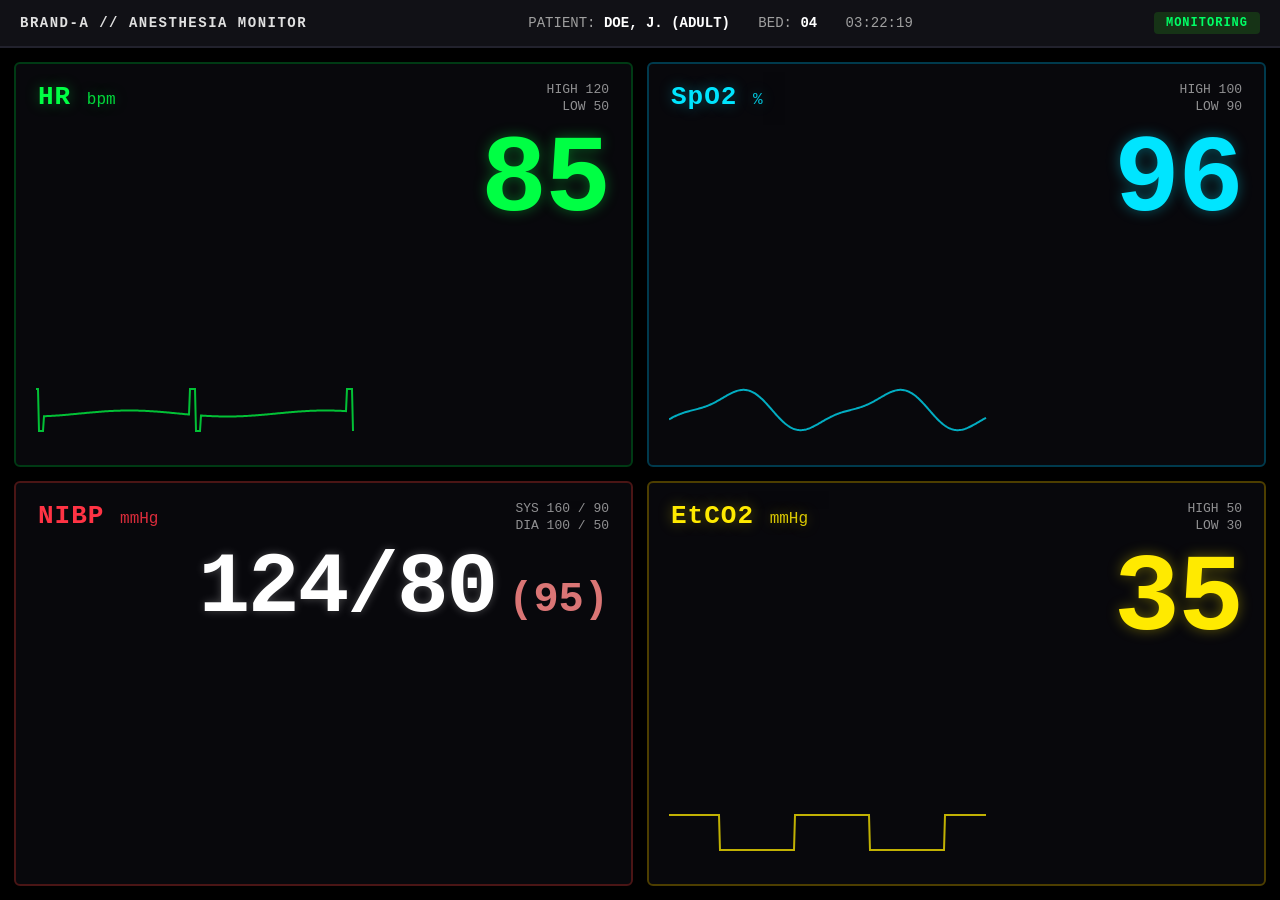
==== simulator/brand-a/index.html @ f71a0337 "Add anaesthesia monitor simulators (brand A and brand B)" ====
<!DOCTYPE html>
<html lang="en">
<head>
  <meta charset="UTF-8">
  <meta name="viewport" content="width=device-width, initial-scale=1.0">
  <title>Brand A - Patient Monitor Simulator</title>
  <style>
    /* ==========================================================================
       STYLE DEFINITIONS - BRAND A (Philips / GE Style Medical Monitor)
       ========================================================================== */
    * {
      box-sizing: border-box;
      margin: 0;
      padding: 0;
      user-select: none;
    }

    body {
      background-color: #000000;
      color: #ffffff;
      font-family: 'Consolas', 'Courier New', 'Lucida Console', monospace;
      width: 100vw;
      height: 100vh;
      overflow: hidden;
      display: flex;
      flex-direction: column;
    }

    /* Top Monitor Header Bar */
    .header-bar {
      height: 48px;
      background: #111116;
      border-bottom: 2px solid #22222d;
      display: flex;
      align-items: center;
      justify-content: space-between;
      padding: 0 20px;
      font-size: 14px;
      color: #a0a0a0;
    }

    .brand-title {
      font-weight: bold;
      color: #e0e0e0;
      letter-spacing: 1.5px;
    }

    .patient-info span {
      margin-right: 20px;
    }

    .patient-info strong {
      color: #ffffff;
    }

    .status-badge {
      padding: 4px 12px;
      border-radius: 4px;
      background: #163316;
      color: #00ff66;
      font-weight: bold;
      font-size: 12px;
      letter-spacing: 1px;
      transition: background 0.3s, color 0.3s;
    }

    .status-badge.alert {
      background: #551111;
      color: #ff3333;
      animation: flash-badge 0.8s infinite alternate;
    }

    @keyframes flash-badge {
      from { opacity: 1; }
      to { opacity: 0.4; }
    }

    /* 2x2 Main Grid Layout for Readouts */
    .monitor-grid {
      flex: 1;
      display: grid;
      grid-template-columns: 1fr 1fr;
      grid-template-rows: 1fr 1fr;
      gap: 14px;
      padding: 14px;
    }

    /* Parameter Card Panels */
    .readout-card {
      background: #08080c;
      border: 2px solid #1a1a26;
      border-radius: 6px;
      padding: 18px 22px;
      display: flex;
      flex-direction: column;
      justify-content: space-between;
      position: relative;
      overflow: hidden;
    }

    .readout-header {
      display: flex;
      justify-content: space-between;
      align-items: flex-start;
      z-index: 2;
    }

    .param-label {
      font-size: 26px;
      font-weight: bold;
      letter-spacing: 1px;
    }

    .param-unit {
      font-size: 16px;
      font-weight: normal;
      margin-left: 6px;
      opacity: 0.85;
    }

    .param-limits {
      font-size: 13px;
      opacity: 0.55;
      text-align: right;
      line-height: 1.3;
    }

    .value-container {
      display: flex;
      align-items: baseline;
      justify-content: flex-end;
      flex: 1;
      margin-top: 10px;
      z-index: 2;
    }

    .main-value {
      font-size: 110px;
      font-weight: bold;
      line-height: 1;
      letter-spacing: -2px;
      transition: color 0.3s;
    }

    .sub-value {
      font-size: 42px;
      font-weight: bold;
      margin-left: 12px;
      opacity: 0.85;
    }

    /* Canvas Background for Animated Waveforms */
    .waveform-canvas {
      position: absolute;
      left: 20px;
      bottom: 20px;
      width: calc(55% - 20px);
      height: 70px;
      opacity: 0.75;
      pointer-events: none;
      z-index: 1;
    }

    /* --------------------------------------------------------------------------
       PARAMETER COLOR SCHEMES
       -------------------------------------------------------------------------- */
    /* 1. Heart Rate (HR) - Green */
    .card-hr {
      border-color: #003a14;
    }
    .card-hr .param-label, .card-hr .main-value, .card-hr .param-unit {
      color: #00ff44;
      text-shadow: 0 0 14px rgba(0, 255, 68, 0.35);
    }

    /* 2. SpO2 - Cyan / Light Blue */
    .card-spo2 {
      border-color: #003a4d;
    }
    .card-spo2 .param-label, .card-spo2 .main-value, .card-spo2 .param-unit {
      color: #00e5ff;
      text-shadow: 0 0 14px rgba(0, 229, 255, 0.35);
    }

    /* 3. NIBP (Blood Pressure) - Red Label & White Numerics */
    .card-nibp {
      border-color: #4a1515;
    }
    .card-nibp .param-label, .card-nibp .param-unit {
      color: #ff3344;
    }
    .card-nibp .main-value {
      color: #ffffff;
      font-size: 86px;
      text-shadow: 0 0 10px rgba(255, 255, 255, 0.25);
    }
    .card-nibp .sub-value {
      color: #ff8888;
    }

    /* 4. EtCO2 - Yellow */
    .card-etco2 {
      border-color: #4d3e00;
    }
    .card-etco2 .param-label, .card-etco2 .main-value, .card-etco2 .param-unit {
      color: #ffea00;
      text-shadow: 0 0 14px rgba(255, 234, 0, 0.35);
    }

    /* Alarm State Flashing Animation for Abnormal Cycles */
    .alarm-active {
      animation: border-alarm 1s infinite alternate;
    }
    @keyframes border-alarm {
      from { border-color: #ff0000; box-shadow: inset 0 0 25px rgba(255, 0, 0, 0.45); }
      to { border-color: #550000; box-shadow: inset 0 0 5px rgba(255, 0, 0, 0.15); }
    }
  </style>
</head>
<body>

  <!-- Header / Status Bar -->
  <header class="header-bar">
    <div class="brand-title">BRAND-A // ANESTHESIA MONITOR</div>
    <div class="patient-info">
      <span>PATIENT: <strong>DOE, J. (ADULT)</strong></span>
      <span>BED: <strong>04</strong></span>
      <span id="clock-display">00:00:00</span>
    </div>
    <div id="status-badge" class="status-badge">MONITORING</div>
  </header>

  <!-- 2x2 Monitor Grid -->
  <main class="monitor-grid">

    <!-- 1. Heart Rate (HR) -->
    <section class="readout-card card-hr" id="card-hr">
      <div class="readout-header">
        <div>
          <span class="param-label">HR</span>
          <span class="param-unit">bpm</span>
        </div>
        <div class="param-limits">
          HIGH 120<br>LOW 50
        </div>
      </div>
      <canvas id="canvas-hr" class="waveform-canvas"></canvas>
      <div class="value-container">
        <span id="val-hr" class="main-value">72</span>
      </div>
    </section>

    <!-- 2. SpO2 (Oxygen Saturation) -->
    <section class="readout-card card-spo2" id="card-spo2">
      <div class="readout-header">
        <div>
          <span class="param-label">SpO2</span>
          <span class="param-unit">%</span>
        </div>
        <div class="param-limits">
          HIGH 100<br>LOW 90
        </div>
      </div>
      <canvas id="canvas-spo2" class="waveform-canvas"></canvas>
      <div class="value-container">
        <span id="val-spo2" class="main-value">98</span>
      </div>
    </section>

    <!-- 3. Blood Pressure (NIBP) -->
    <section class="readout-card card-nibp" id="card-nibp">
      <div class="readout-header">
        <div>
          <span class="param-label">NIBP</span>
          <span class="param-unit">mmHg</span>
        </div>
        <div class="param-limits">
          SYS 160 / 90<br>DIA 100 / 50
        </div>
      </div>
      <div class="value-container">
        <span id="val-nibp" class="main-value">120/80</span>
        <span id="val-map" class="sub-value">(93)</span>
      </div>
    </section>

    <!-- 4. EtCO2 -->
    <section class="readout-card card-etco2" id="card-etco2">
      <div class="readout-header">
        <div>
          <span class="param-label">EtCO2</span>
          <span class="param-unit">mmHg</span>
        </div>
        <div class="param-limits">
          HIGH 50<br>LOW 30
        </div>
      </div>
      <canvas id="canvas-etco2" class="waveform-canvas"></canvas>
      <div class="value-container">
        <span id="val-etco2" class="main-value">38</span>
      </div>
    </section>

  </main>

  <!-- Simulation Control Script -->
  <script>
    /* ==========================================================================
       SIMULATION CONFIGURATION & RANGES
       Adjust these parameters to customize realistic monitor behaviour.
       ========================================================================== */
    const CONFIG = {
      // Normal physiological ranges for simulation
      hr: { min: 65, max: 85 },        // Heart Rate (bpm)
      spo2: { min: 96, max: 99 },      // Oxygen Saturation (%)
      sys: { min: 110, max: 130 },     // Systolic Blood Pressure (mmHg)
      dia: { min: 70, max: 85 },       // Diastolic Blood Pressure (mmHg)
      etco2: { min: 35, max: 42 },     // End-Tidal CO2 (mmHg)

      // Timing & anomaly settings
      updateIntervalMs: 3000,          // Refresh rate: every 3 seconds
      anomalyIntervalCycles: 10,      // Every ~10 cycles (approx 30 seconds), trigger anomaly
      abnormalSpo2Value: 88,          // Brief abnormal SpO2 dip reading
    };

    // Tracking current simulation cycle
    let cycleCount = 0;

    // DOM Reference Handles
    const elHr = document.getElementById('val-hr');
    const elSpo2 = document.getElementById('val-spo2');
    const elNibp = document.getElementById('val-nibp');
    const elMap = document.getElementById('val-map');
    const elEtco2 = document.getElementById('val-etco2');
    const elCardSpo2 = document.getElementById('card-spo2');
    const elStatusBadge = document.getElementById('status-badge');
    const elClock = document.getElementById('clock-display');

    /**
     * Helper: Generate a random integer in inclusive range [min, max]
     */
    function getRandomInt(min, max) {
      return Math.floor(Math.random() * (max - min + 1)) + min;
    }

    /**
     * Main Simulation Loop - Called every 3 seconds
     */
    function updateMonitorReadings() {
      cycleCount++;

      // Trigger an anomaly reading every N cycles (~30s)
      const isAnomalyCycle = (cycleCount % CONFIG.anomalyIntervalCycles === 0);

      // 1. HR (Heart Rate) - Green
      const currentHr = getRandomInt(CONFIG.hr.min, CONFIG.hr.max);
      elHr.textContent = currentHr;

      // 2. SpO2 (Oxygen Saturation) - Cyan
      let currentSpo2;
      if (isAnomalyCycle) {
        // Inject abnormal reading (dip to 88%)
        currentSpo2 = CONFIG.abnormalSpo2Value;
        elCardSpo2.classList.add('alarm-active');
        elStatusBadge.textContent = 'ALARM: SPO2 LOW';
        elStatusBadge.classList.add('alert');
      } else {
        currentSpo2 = getRandomInt(CONFIG.spo2.min, CONFIG.spo2.max);
        elCardSpo2.classList.remove('alarm-active');
        elStatusBadge.textContent = 'MONITORING';
        elStatusBadge.classList.remove('alert');
      }
      elSpo2.textContent = currentSpo2;

      // 3. NIBP (Blood Pressure) - Red/White
      const currentSys = getRandomInt(CONFIG.sys.min, CONFIG.sys.max);
      const currentDia = getRandomInt(CONFIG.dia.min, CONFIG.dia.max);
      const currentMap = Math.round(currentDia + (currentSys - currentDia) / 3);

      elNibp.textContent = `${currentSys}/${currentDia}`;
      elMap.textContent = `(${currentMap})`;

      // 4. EtCO2 - Yellow
      const currentEtco2 = getRandomInt(CONFIG.etco2.min, CONFIG.etco2.max);
      elEtco2.textContent = currentEtco2;
    }

    /**
     * Real-time Clock Handler
     */
    function updateClock() {
      const now = new Date();
      elClock.textContent = now.toTimeString().split(' ')[0];
    }
    setInterval(updateClock, 1000);
    updateClock();

    /**
     * Canvas Real-time Waveform Rendering (Aesthetic Visual Enhancement)
     */
    function initWaveforms() {
      const setupWaveformCanvas = (id, color, waveFn) => {
        const canvas = document.getElementById(id);
        if (!canvas) return;
        const ctx = canvas.getContext('2d');
        let phase = 0;

        setInterval(() => {
          canvas.width = canvas.clientWidth;
          canvas.height = canvas.clientHeight;
          const w = canvas.width;
          const h = canvas.height;
          
          ctx.clearRect(0, 0, w, h);
          ctx.strokeStyle = color;
          ctx.lineWidth = 2;
          ctx.beginPath();

          phase += 0.08;
          for (let x = 0; x < w; x++) {
            const t = (x * 0.04) + phase;
            const y = waveFn(t, h);
            if (x === 0) ctx.moveTo(x, y);
            else ctx.lineTo(x, y);
          }
          ctx.stroke();
        }, 40);
      };

      // ECG Waveform (HR)
      setupWaveformCanvas('canvas-hr', '#00ff44', (t, h) => {
        const mod = t % (Math.PI * 2);
        if (mod > 2.0 && mod < 2.25) return h * 0.2;  // R Peak
        if (mod >= 2.25 && mod < 2.45) return h * 0.8; // S Dip
        return h * 0.55 + Math.sin(t * 0.8) * 3;
      });

      // Pleth Waveform (SpO2)
      setupWaveformCanvas('canvas-spo2', '#00e5ff', (t, h) => {
        return h * 0.5 + Math.sin(t) * (h * 0.25) + Math.sin(t * 2) * (h * 0.08);
      });

      // Capnogram Waveform (EtCO2)
      setupWaveformCanvas('canvas-etco2', '#ffea00', (t, h) => {
        const mod = t % 6;
        if (mod > 1.2 && mod < 4.2) return h * 0.3; // Expiratory plateau
        return h * 0.8; // Baseline
      });
    }

    // Initialize visual waveforms
    initWaveforms();

    // Start simulation immediately on page load
    updateMonitorReadings();
    setInterval(updateMonitorReadings, CONFIG.updateIntervalMs);
  </script>
</body>
</html>
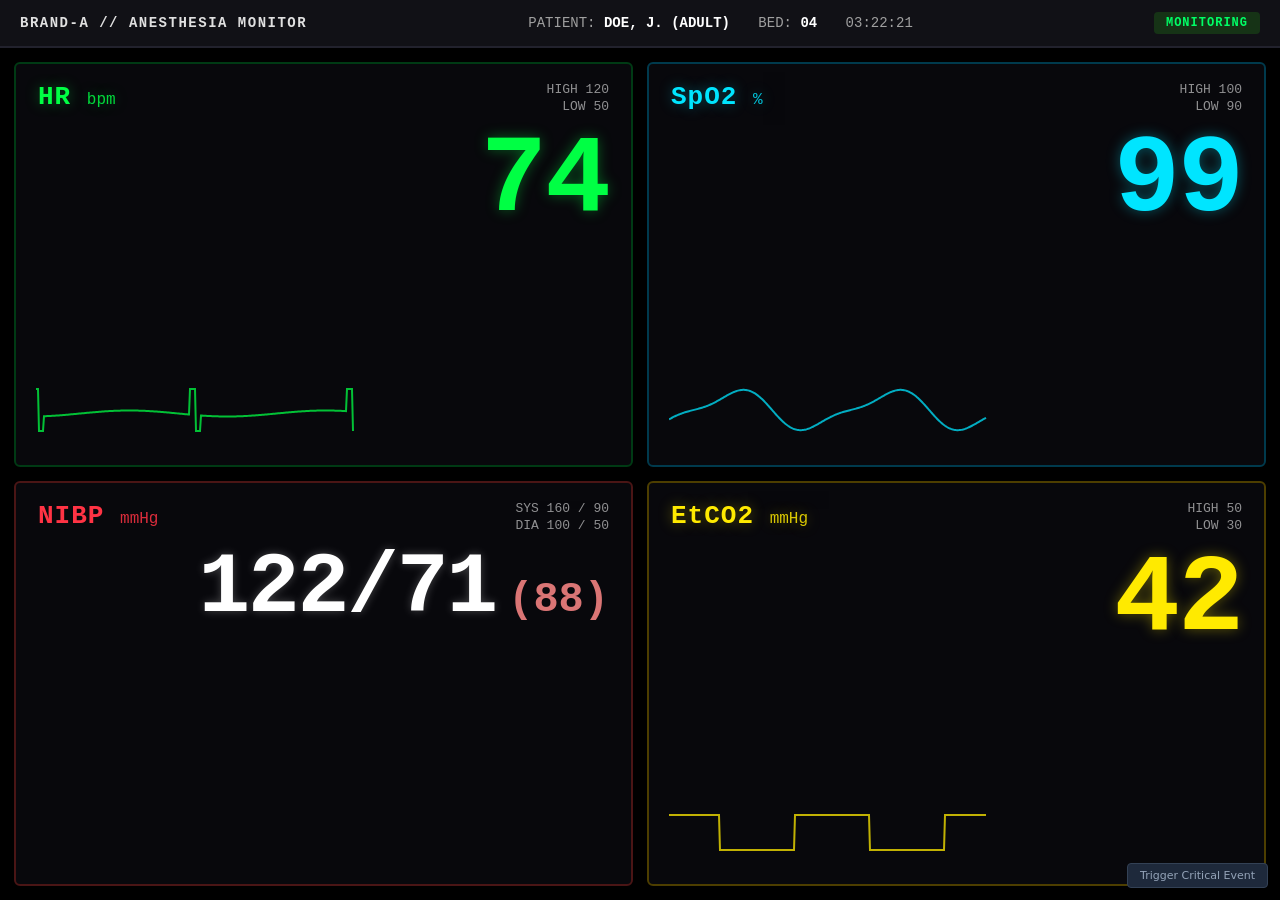
==== commit e57f2253: "final prototype" ====
--- a/simulator/brand-a/index.html
+++ b/simulator/brand-a/index.html
@@ -215,6 +215,35 @@
       from { border-color: #ff0000; box-shadow: inset 0 0 25px rgba(255, 0, 0, 0.45); }
       to { border-color: #550000; box-shadow: inset 0 0 5px rgba(255, 0, 0, 0.15); }
     }
+
+    /* Subtle Trigger Button for Critical Event (non-medical UI) */
+    .subtle-event-btn {
+      position: fixed;
+      right: 12px;
+      bottom: 12px;
+      z-index: 10;
+      background: #1e293b;
+      color: #94a3b8;
+      border: 1px solid #334155;
+      border-radius: 4px;
+      padding: 5px 12px;
+      font-size: 11px;
+      font-family: system-ui, -apple-system, sans-serif;
+      cursor: pointer;
+      transition: all 0.2s ease;
+      margin-left: 0;
+    }
+    .subtle-event-btn:hover:not(:disabled) {
+      background: #334155;
+      color: #f8fafc;
+      border-color: #475569;
+    }
+    .subtle-event-btn:disabled {
+      opacity: 0.6;
+      cursor: not-allowed;
+      background: #0f172a;
+      color: #64748b;
+    }
   </style>
 </head>
 <body>
@@ -227,7 +256,9 @@
       <span>BED: <strong>04</strong></span>
       <span id="clock-display">00:00:00</span>
     </div>
-    <div id="status-badge" class="status-badge">MONITORING</div>
+    <div style="display: flex; align-items: center;">
+      <div id="status-badge" class="status-badge">MONITORING</div>
+    </div>
   </header>
 
   <!-- 2x2 Monitor Grid -->
@@ -302,6 +333,9 @@
     </section>
 
   </main>
+
+  <!-- Simulator control: intentionally outside the monitor interface. -->
+  <button id="btn-trigger-event" class="subtle-event-btn" title="Trigger 45-Second Desaturation Event Sequence">Trigger Critical Event</button>
 
   <!-- Simulation Control Script -->
   <script>
@@ -335,6 +369,34 @@
     const elCardSpo2 = document.getElementById('card-spo2');
     const elStatusBadge = document.getElementById('status-badge');
     const elClock = document.getElementById('clock-display');
+    const btnTriggerEvent = document.getElementById('btn-trigger-event');
+
+    // Critical Event State
+    let isCriticalEventActive = false;
+    let criticalEventStartTime = null;
+    let eventStartSpo2 = 98;
+    let eventStartHr = 72;
+
+    function triggerCriticalEvent() {
+      if (isCriticalEventActive) return;
+      isCriticalEventActive = true;
+      criticalEventStartTime = Date.now();
+
+      // Store current baseline readings
+      eventStartHr = parseInt(elHr.textContent) || 72;
+      eventStartSpo2 = parseInt(elSpo2.textContent) || 98;
+
+      if (btnTriggerEvent) {
+        btnTriggerEvent.disabled = true;
+        btnTriggerEvent.textContent = 'Event in progress...';
+      }
+
+      updateMonitorReadings();
+    }
+
+    if (btnTriggerEvent) {
+      btnTriggerEvent.addEventListener('click', triggerCriticalEvent);
+    }
 
     /**
      * Helper: Generate a random integer in inclusive range [min, max]
@@ -349,28 +411,72 @@
     function updateMonitorReadings() {
       cycleCount++;
 
-      // Trigger an anomaly reading every N cycles (~30s)
-      const isAnomalyCycle = (cycleCount % CONFIG.anomalyIntervalCycles === 0);
-
-      // 1. HR (Heart Rate) - Green
-      const currentHr = getRandomInt(CONFIG.hr.min, CONFIG.hr.max);
+      let currentHr;
+      let currentSpo2;
+
+      if (isCriticalEventActive) {
+        const elapsedMs = Date.now() - criticalEventStartTime;
+
+        if (elapsedMs <= 15000) {
+          // Phase 1 (0-15s): SpO2 gradually declines to 84-86%, HR gradually rises to 125-135 bpm
+          const t = Math.min(1, elapsedMs / 15000);
+          const targetSpo2 = 85;
+          const targetHr = 130;
+
+          currentSpo2 = Math.round(eventStartSpo2 + (targetSpo2 - eventStartSpo2) * t) + getRandomInt(-1, 1);
+          currentHr = Math.round(eventStartHr + (targetHr - eventStartHr) * t) + getRandomInt(-2, 2);
+        } else if (elapsedMs <= 30000) {
+          // Phase 2 (15-30s): Hold SpO2 around 84-86% and HR around 125-135 bpm (critical plateau)
+          currentSpo2 = getRandomInt(84, 86);
+          currentHr = getRandomInt(125, 135);
+        } else if (elapsedMs <= 45000) {
+          // Phase 3 (30-45s): Gradually recover — SpO2 climbing back to 96-99%, HR coming back down to 65-85 bpm
+          const t = Math.min(1, (elapsedMs - 30000) / 15000);
+          const startRecSpo2 = 85;
+          const endRecSpo2 = 98;
+          const startRecHr = 130;
+          const endRecHr = 72;
+
+          currentSpo2 = Math.round(startRecSpo2 + (endRecSpo2 - startRecSpo2) * t) + getRandomInt(-1, 1);
+          currentHr = Math.round(startRecHr + (endRecHr - startRecHr) * t) + getRandomInt(-2, 2);
+        } else {
+          // Phase 4 (After 45s): Event finished -> Reset state & button, resume normal random fluctuation
+          isCriticalEventActive = false;
+          if (btnTriggerEvent) {
+            btnTriggerEvent.disabled = false;
+            btnTriggerEvent.textContent = 'Trigger Critical Event';
+          }
+          currentHr = getRandomInt(CONFIG.hr.min, CONFIG.hr.max);
+          currentSpo2 = getRandomInt(CONFIG.spo2.min, CONFIG.spo2.max);
+        }
+      } else {
+        // Normal simulation fluctuation
+        const isAnomalyCycle = (cycleCount % CONFIG.anomalyIntervalCycles === 0);
+        currentHr = getRandomInt(CONFIG.hr.min, CONFIG.hr.max);
+        if (isAnomalyCycle) {
+          currentSpo2 = CONFIG.abnormalSpo2Value;
+        } else {
+          currentSpo2 = getRandomInt(CONFIG.spo2.min, CONFIG.spo2.max);
+        }
+      }
+
+      // Clamp display values within safe physiological bounds
+      currentSpo2 = Math.max(70, Math.min(100, currentSpo2));
+      currentHr = Math.max(40, Math.min(220, currentHr));
+
       elHr.textContent = currentHr;
-
-      // 2. SpO2 (Oxygen Saturation) - Cyan
-      let currentSpo2;
-      if (isAnomalyCycle) {
-        // Inject abnormal reading (dip to 88%)
-        currentSpo2 = CONFIG.abnormalSpo2Value;
+      elSpo2.textContent = currentSpo2;
+
+      // Alarm state handling
+      if (currentSpo2 < 90) {
         elCardSpo2.classList.add('alarm-active');
         elStatusBadge.textContent = 'ALARM: SPO2 LOW';
         elStatusBadge.classList.add('alert');
       } else {
-        currentSpo2 = getRandomInt(CONFIG.spo2.min, CONFIG.spo2.max);
         elCardSpo2.classList.remove('alarm-active');
         elStatusBadge.textContent = 'MONITORING';
         elStatusBadge.classList.remove('alert');
       }
-      elSpo2.textContent = currentSpo2;
 
       // 3. NIBP (Blood Pressure) - Red/White
       const currentSys = getRandomInt(CONFIG.sys.min, CONFIG.sys.max);
